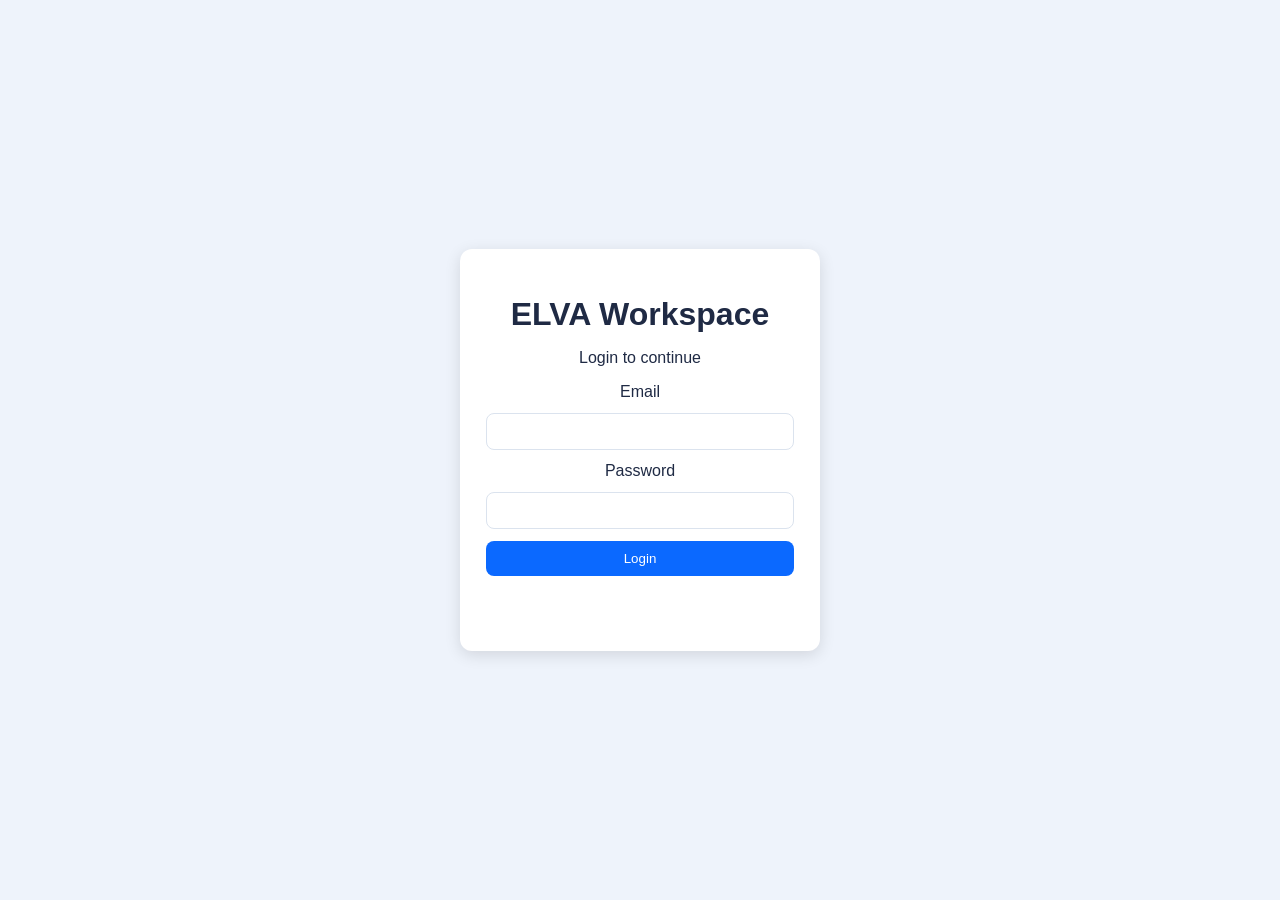
==== index.html @ 5cbb2c38 "initial setup ready" ====
<!DOCTYPE html>
<html lang="en">
<head>
  <meta charset="UTF-8" />
  <meta name="viewport" content="width=device-width, initial-scale=1.0" />
  <title>ELVA Workspace - Home</title>
  <link rel="icon" type="image/png" href="assets/ELVA_LOGO.png">
  <script>
    const user = localStorage.getItem('elva_user');
    if (user) {
      window.location = 'dashboard.html';
    } else {
      window.location = 'login.html';
    }
  </script>
</head>
<body>
  <p>Redirecting...</p>
</body>
</html>
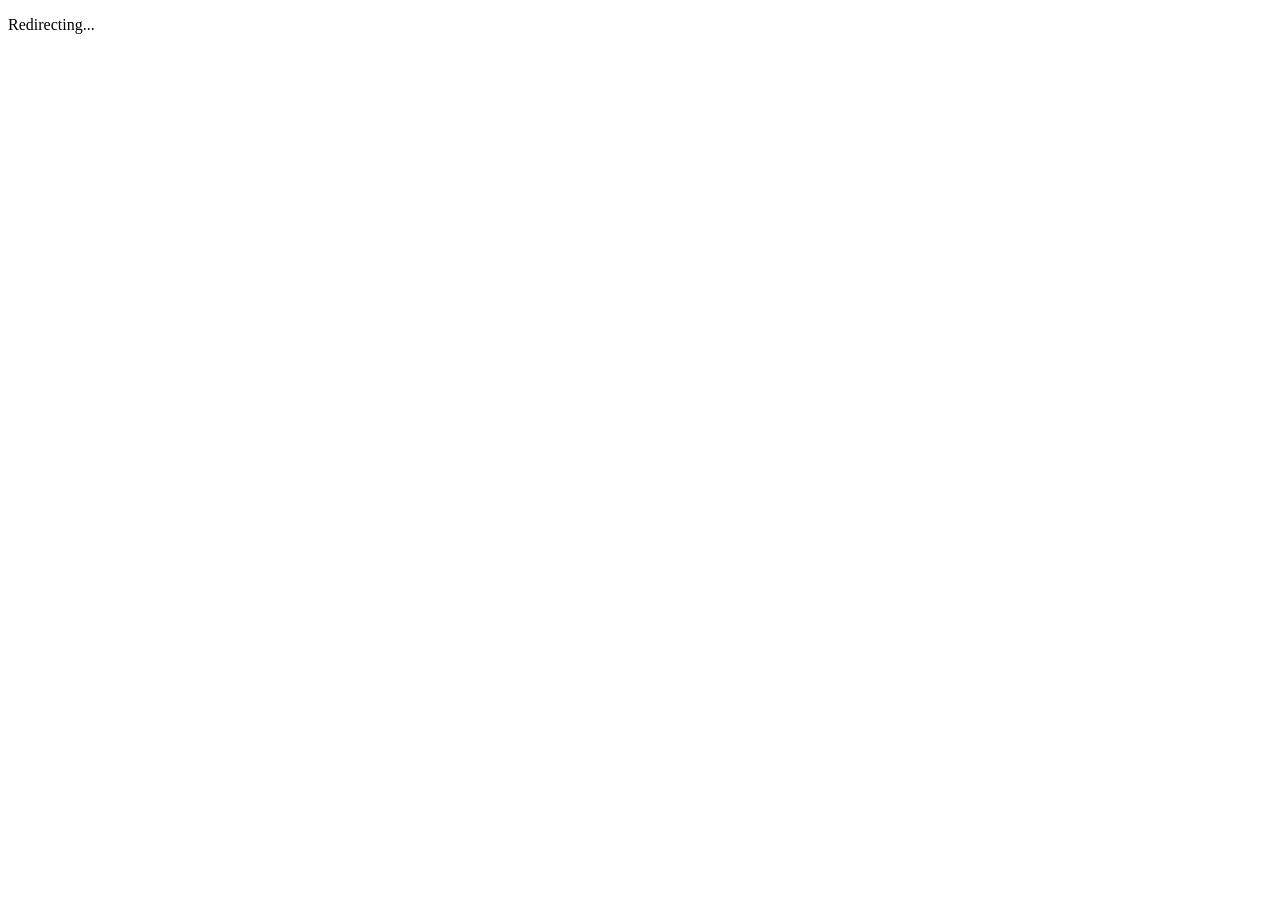
==== commit 49849d3c: "Modify redirection logic for testing purposes Temporarily replace user redirection with a test messa" ====
--- a/index.html
+++ b/index.html
@@ -7,14 +7,11 @@
   <link rel="icon" type="image/png" href="assets/ELVA_LOGO.png">
   <script>
     const user = localStorage.getItem('elva_user');
-    if (user) {
-      window.location = 'dashboard.html';
-    } else {
-      window.location = 'login.html';
-    }
+    // TEMP TEST
+document.body.innerHTML = "<h1>ELVA WORKSPACE LIVE 🚀</h1>";
   </script>
 </head>
 <body>
   <p>Redirecting...</p>
 </body>
-</html>+</html>
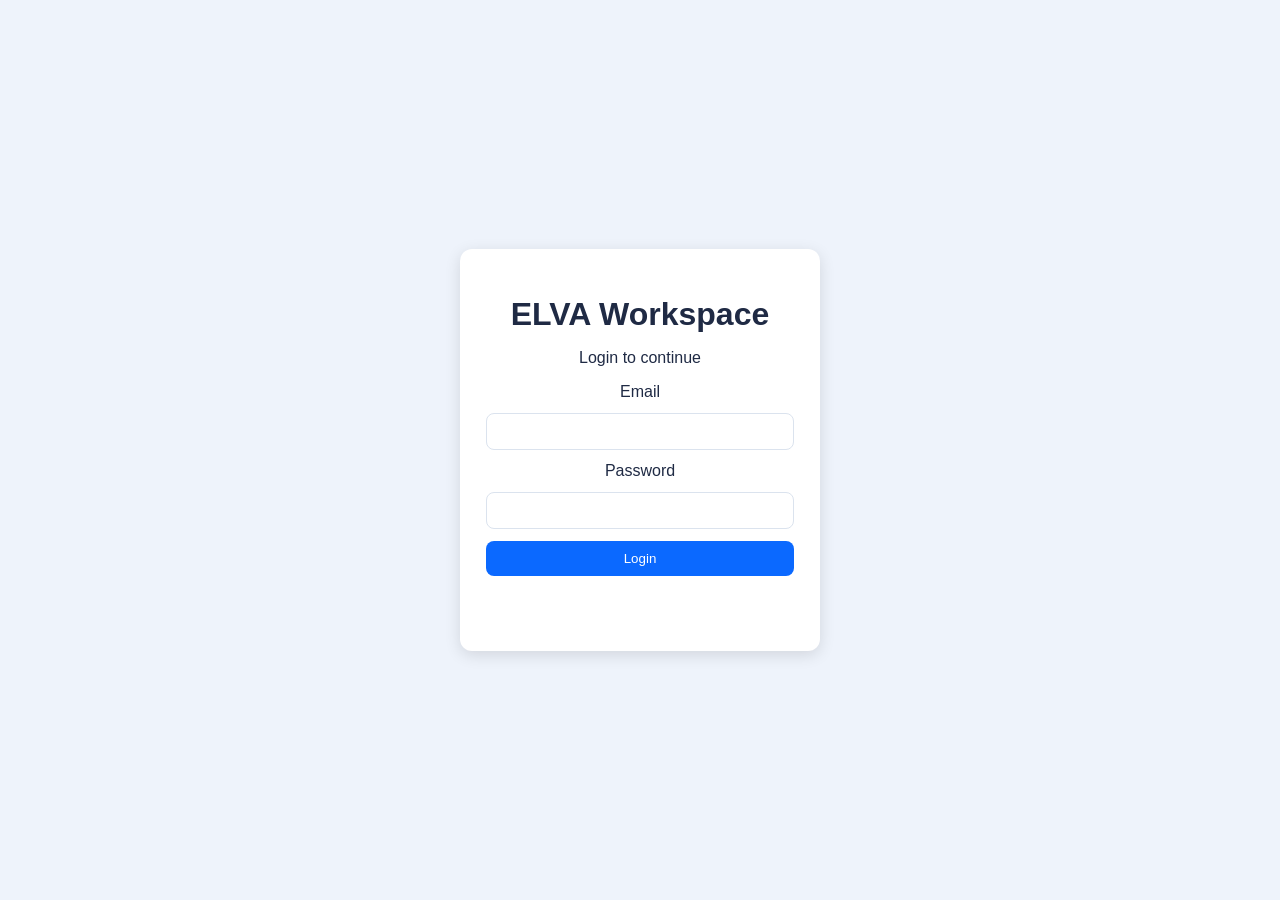
==== commit 8ed1e6b6: "Implement user redirection based on login status" ====
--- a/index.html
+++ b/index.html
@@ -7,8 +7,11 @@
   <link rel="icon" type="image/png" href="assets/ELVA_LOGO.png">
   <script>
     const user = localStorage.getItem('elva_user');
-    // TEMP TEST
-document.body.innerHTML = "<h1>ELVA WORKSPACE LIVE 🚀</h1>";
+    if (user) {
+      window.location.href = './dashboard.html';
+    } else {
+      window.location.href = './login.html';
+    }
   </script>
 </head>
 <body>
